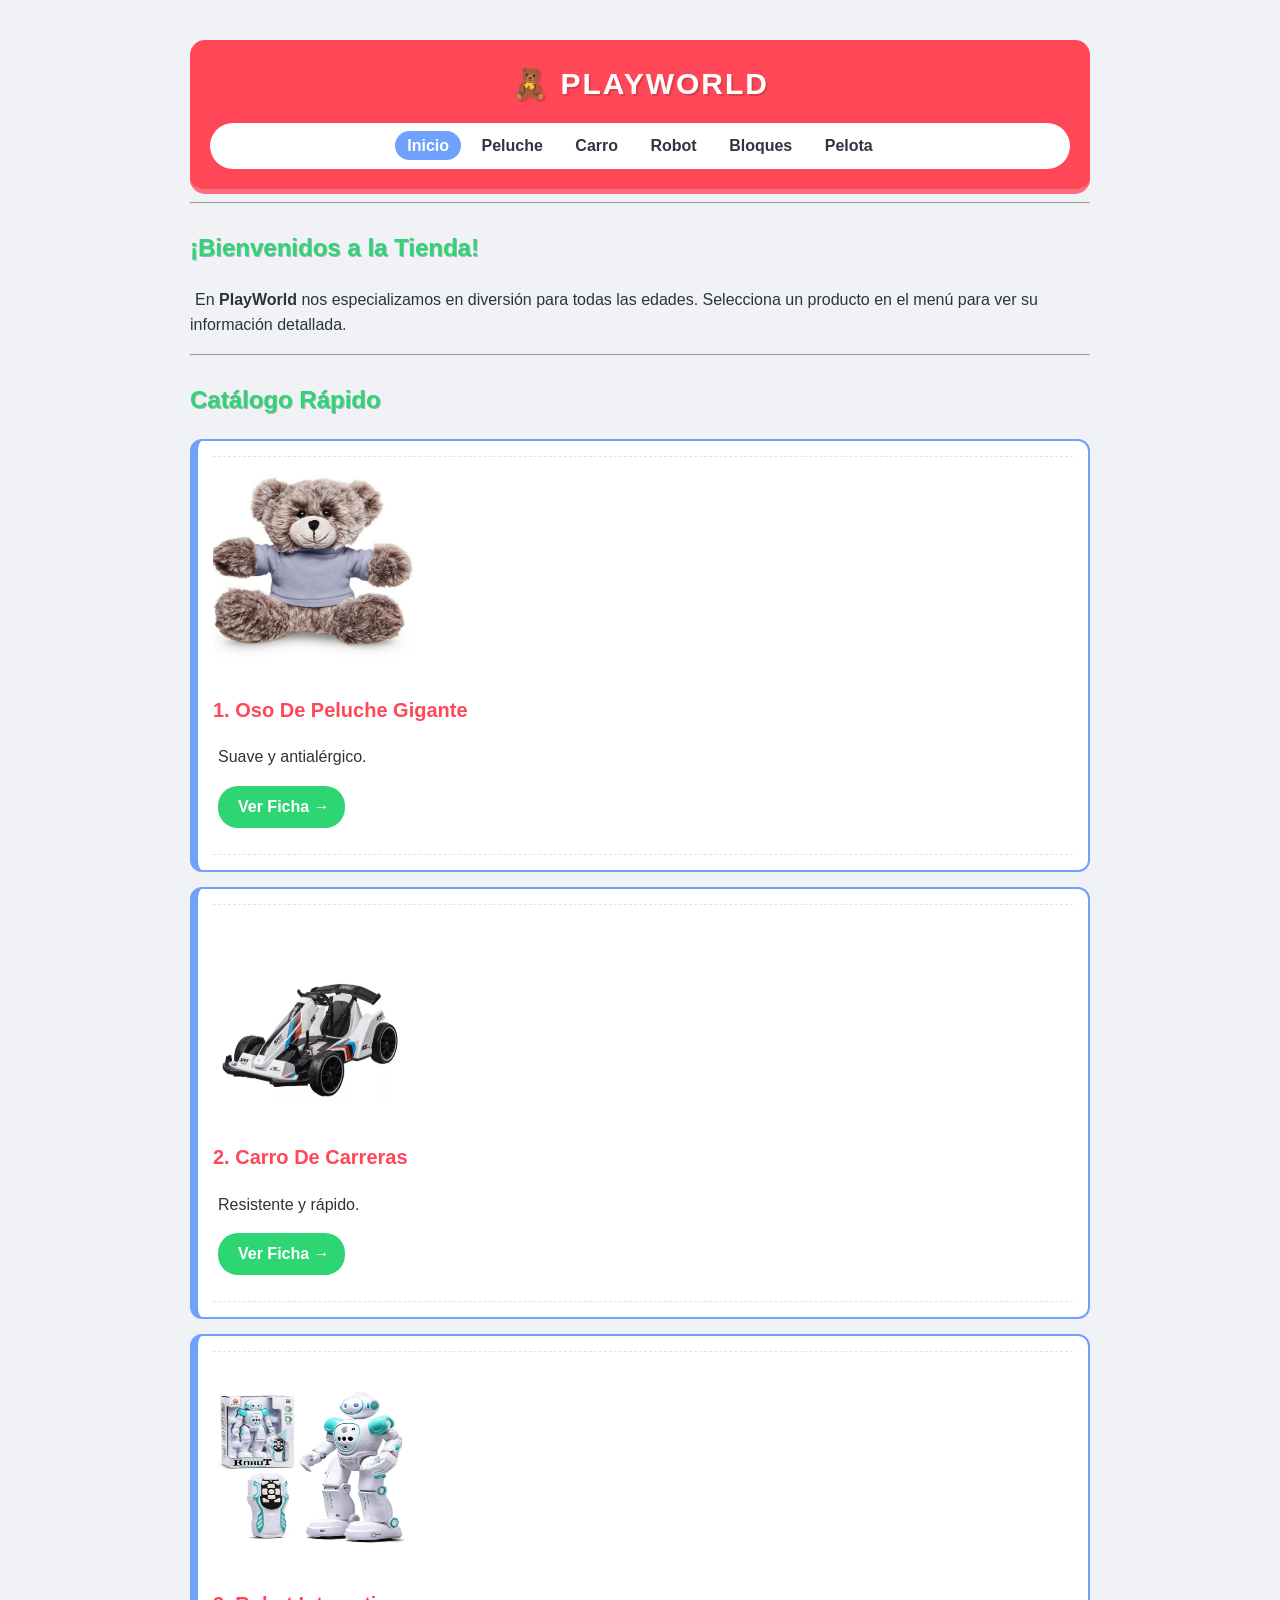
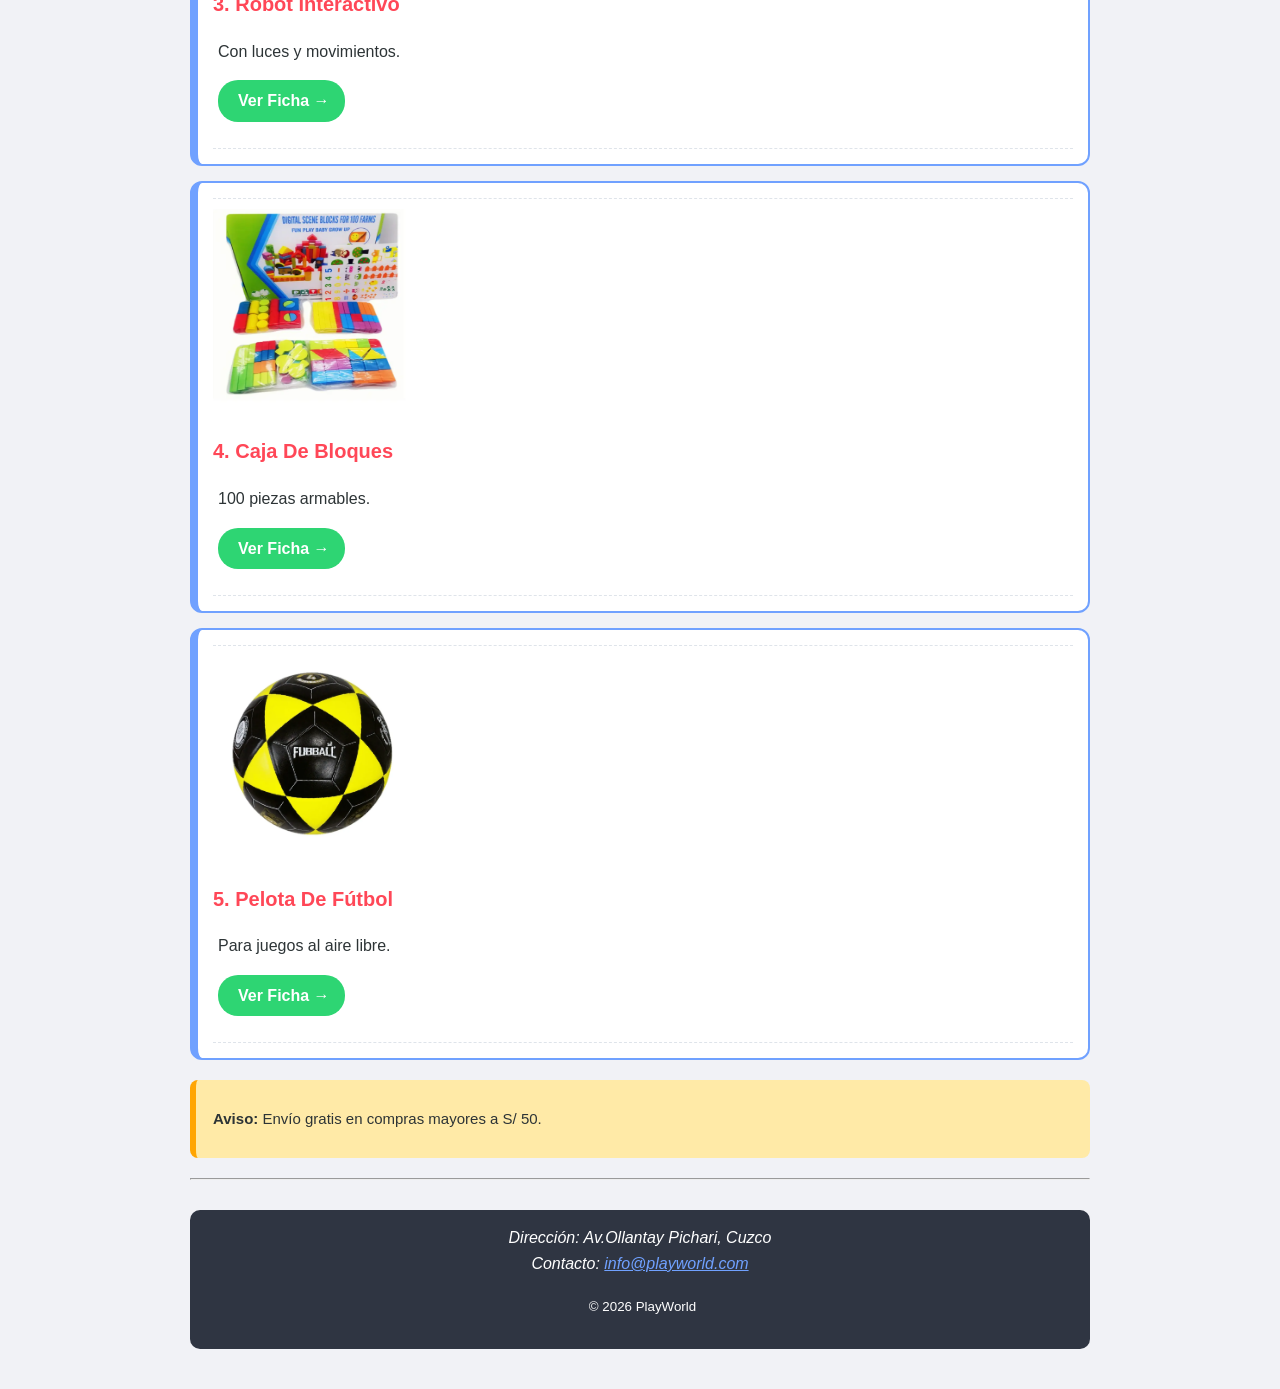
==== index.html @ b4b3770b "Add files via upload" ====
<!DOCTYPE html>
<html lang="es">
<head>
    <meta charset="UTF-8">
    <title>Inicio - PlayWorld </title>
    <link rel="stylesheet" href="p.css">
</head>
<body>

    <header>
        <h1>🧸 PlayWorld</h1>
        <nav>
            <a href="index.html" class="activo">Inicio</a>
            <a href="producto1.html">Peluche</a>
            <a href="producto2.html">Carro</a>
            <a href="producto3.html">Robot</a>
            <a href="producto4.html">Bloques</a>
            <a href="producto5.html">Pelota</a>
        </nav>
    </header>

    <hr>

    <section>
        <h2>¡Bienvenidos a la Tienda!</h2>
        <p>
            En <strong>PlayWorld</strong> nos especializamos en diversión para todas las edades. Selecciona un producto en el menú para ver su información detallada.
        </p>
    </section>

    <hr>

    <section>
        <h2>Catálogo Rápido</h2>

        <article>
            <div>
                <img src="peluche.jpg.png" alt="Oso de Peluche" width="200" height="200">
                <h3><span>1. Oso de Peluche Gigante</span></h3>
                <p>Suave y antialérgico.</p>
                <p><a href="producto1.html" class="btn-ver">Ver Ficha →</a></p>
            </div>
        </article>

        <article>
            <div>
                <img src="carro.jpg.png" alt="Carro de Carreras" width="200" height="200">
                <h3><span>2. Carro de Carreras</span></h3>
                <p>Resistente y rápido.</p>
                <p><a href="producto2.html" class="btn-ver">Ver Ficha →</a></p>
            </div>
        </article>

        <article>
            <div>
                <img src="robot.jpg.png" alt="Robot" width="200" height="200">
                <h3><span>3. Robot Interactivo</span></h3>
                <p>Con luces y movimientos.</p>
                <p><a href="producto3.html" class="btn-ver">Ver Ficha →</a></p>
            </div>
        </article>

        <article>
            <div>
                <img src="bloques.jpg.png" alt="Bloques" width="200" height="200">
                <h3><span>4. Caja de Bloques</span></h3>
                <p>100 piezas armables.</p>
                <p><a href="producto4.html" class="btn-ver">Ver Ficha →</a></p>
            </div>
        </article>

        <article>
            <div>
                <img src="pelota.jpg.png" alt="Pelota" width="200" height="200">
                <h3><span>5. Pelota de Fútbol</span></h3>
                <p>Para juegos al aire libre.</p>
                <p><a href="producto5.html" class="btn-ver">Ver Ficha →</a></p>
            </div>
        </article>
    </section>

    <aside>
        <p><strong>Aviso:</strong> Envío gratis en compras mayores a S/ 50.</p>
    </aside>

    <hr>

    <footer>
        <address>
            Dirección: Av.Ollantay Pichari, Cuzco<br>
            Contacto: <a href="mailto:info@playworld.com">info@playworld.com</a>
        </address>
        <p><small>&copy; 2026 PlayWorld</small></p>
    </footer>

</body>
</html>
---- p.css ----
/* Configuración general */
body {
    font-family: 'Segoe UI', Tahoma, Geneva, Verdana, sans-serif;
    font-size: 16px;
    line-height: 1.6;
    color: #2d3436;
    background-color: #f1f2f6;
    max-width: 900px;
    margin: 20px auto;
    padding: 20px;
}

/* Encabezado */
header {
    background-color: #ff4757;
    color: white;
    text-align: center;
    padding: 20px;
    border-radius: 15px;
    border-bottom: 5px solid #ff6b81;
}

h1 {
    margin: 0;
    font-size: 30px;
    text-transform: uppercase;
    text-shadow: 2px 2px 0px #00000022;
    letter-spacing: 2px;
}

/* Menú */
nav {
    margin-top: 15px;
    background: #ffffff;
    padding: 10px;
    border-radius: 25px;
}

nav a {
    color: #2f3542;
    text-decoration: none;
    font-weight: bold;
    padding: 6px 12px;
    margin: 0 2px;
    border-radius: 15px;
}

nav a:hover, nav a.activo {
    background-color: #70a1ff;
    color: white;
}

/* Títulos */
h2 {
    color: #2ed573;
    text-shadow: 1px 1px #a4b0be;
    margin-top: 25px;
}

/* Estilos de tarjetas y secciones variadas */
article {
    background-color: #ffffff;
    border: 2px solid #70a1ff;
    border-radius: 12px;
    padding: 15px;
    margin: 15px 0;
    border-left: 8px solid #70a1ff;
}

article div {
    border-top: 1px dashed #dfe4ea;
    border-bottom: 1px dashed #dfe4ea;
    padding: 10px 0;
}

h3 span {
    text-transform: capitalize;
    color: #ff4757;
    font-size: 20px;
}

p {
    text-indent: 5px;
}

/* Botones */
.btn-ver {
    display: inline-block;
    background-color: #2ed573;
    color: white !important;
    padding: 8px 15px;
    text-decoration: none;
    border-radius: 20px;
    font-weight: bold;
}

.btn-ver:hover {
    background-color: #26af5f;
}

/* Avisos laterales */
aside {
    border-left: 6px solid #ffa502;
    background-color: #ffeaa7;
    padding: 12px;
    border-radius: 8px;
    margin: 20px 0;
    font-size: 15px;
}

/* Tablas para productos técnicos */
table {
    width: 100%;
    border-collapse: collapse;
    margin-top: 10px;
}

table, th, td {
    border: 1px solid #70a1ff;
}

th, td {
    padding: 8px;
    text-align: left;
}

th {
    background-color: #70a1ff;
    color: white;
}

/* Footer */
footer {
    text-align: center;
    background-color: #2f3542;
    color: white;
    padding: 15px;
    border-radius: 10px;
    margin-top: 30px;
}

footer a {
    color: #70a1ff;
}
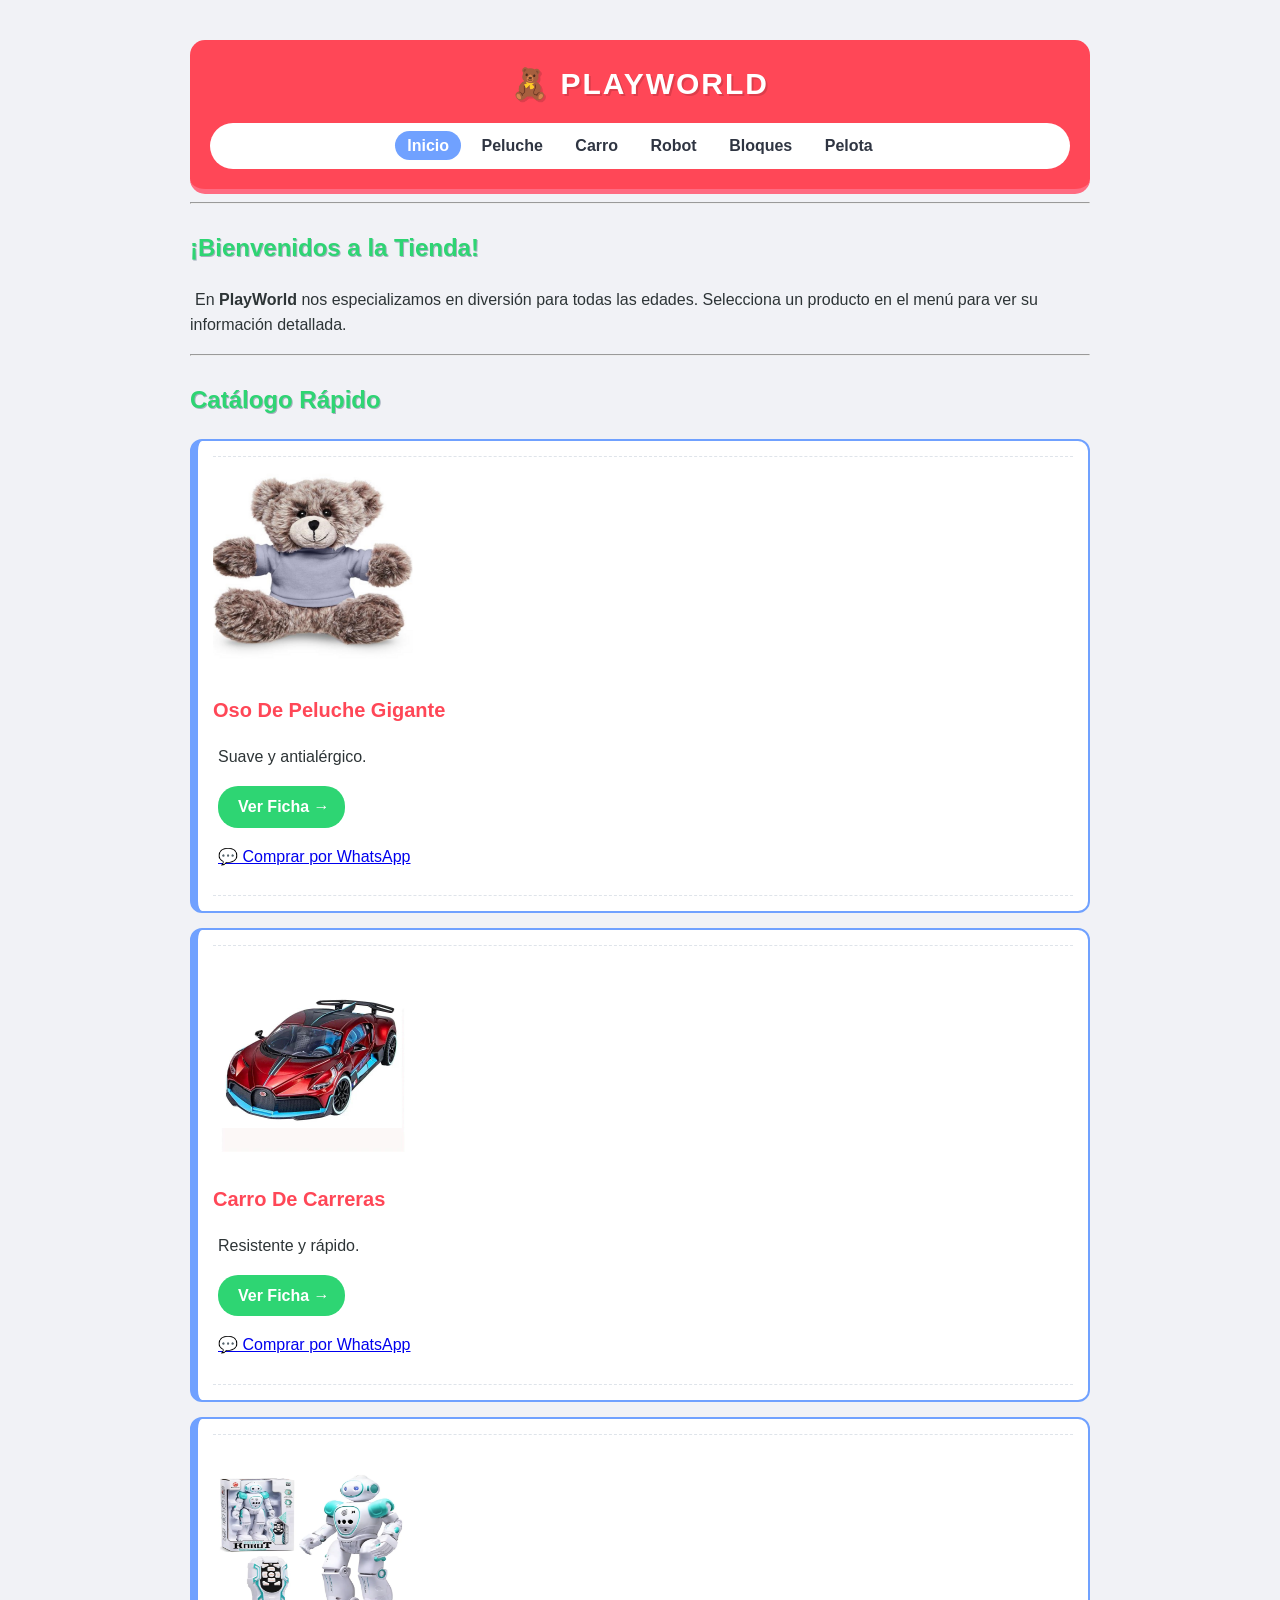
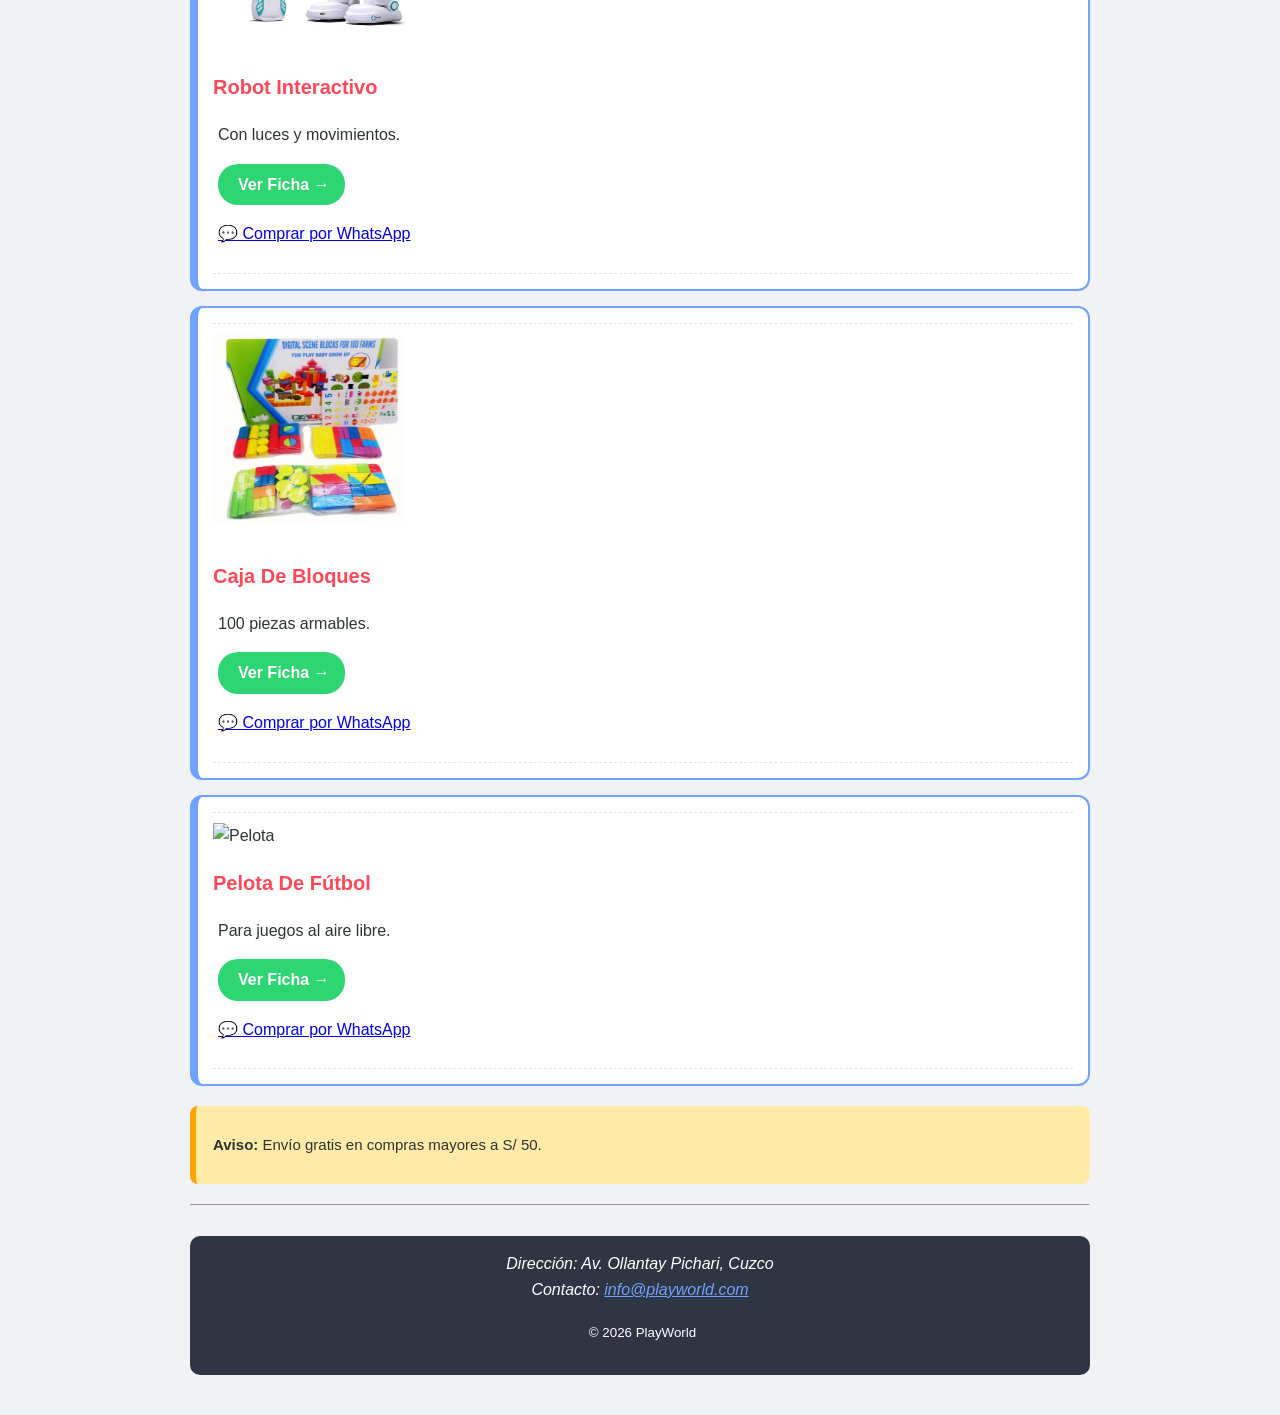
==== commit 1b01115c: "Add files via upload" ====
--- a/index.html
+++ b/index.html
@@ -2,7 +2,7 @@
 <html lang="es">
 <head>
     <meta charset="UTF-8">
-    <title>Inicio - PlayWorld </title>
+    <title>Inicio - PlayWorld</title>
     <link rel="stylesheet" href="p.css">
 </head>
 <body>
@@ -11,11 +11,11 @@
         <h1>🧸 PlayWorld</h1>
         <nav>
             <a href="index.html" class="activo">Inicio</a>
-            <a href="producto1.html">Peluche</a>
-            <a href="producto2.html">Carro</a>
-            <a href="producto3.html">Robot</a>
-            <a href="producto4.html">Bloques</a>
-            <a href="producto5.html">Pelota</a>
+            <a href="peluche.html">Peluche</a>
+            <a href="carro.html">Carro</a>
+            <a href="robot.html">Robot</a>
+            <a href="bloques.html">Bloques</a>
+            <a href="pelota.html">Pelota</a>
         </nav>
     </header>
 
@@ -36,45 +36,85 @@
         <article>
             <div>
                 <img src="peluche.jpg.png" alt="Oso de Peluche" width="200" height="200">
-                <h3><span>1. Oso de Peluche Gigante</span></h3>
+                <h3><span>Oso de Peluche Gigante</span></h3>
                 <p>Suave y antialérgico.</p>
-                <p><a href="producto1.html" class="btn-ver">Ver Ficha →</a></p>
+                <p><a href="peluche.html" class="btn-ver">Ver Ficha →</a></p>
+                <p>
+                    <a href="https://wa.me/51940044156?text=Hola%2C%20quiero%20comprar%20el%20Oso%20de%20Peluche%20Gigante"
+                       class="btn-whatsapp"
+                       target="_blank"
+                       rel="noopener noreferrer">
+                       💬 Comprar por WhatsApp
+                    </a>
+                </p>
             </div>
         </article>
 
         <article>
             <div>
                 <img src="carro.jpg.png" alt="Carro de Carreras" width="200" height="200">
-                <h3><span>2. Carro de Carreras</span></h3>
+                <h3><span>Carro de Carreras</span></h3>
                 <p>Resistente y rápido.</p>
-                <p><a href="producto2.html" class="btn-ver">Ver Ficha →</a></p>
+                <p><a href="carro.html" class="btn-ver">Ver Ficha →</a></p>
+                <p>
+                    <a href="https://wa.me/51940044156?text=Hola%2C%20quiero%20comprar%20el%20Carro%20de%20Carreras"
+                       class="btn-whatsapp"
+                       target="_blank"
+                       rel="noopener noreferrer">
+                       💬 Comprar por WhatsApp
+                    </a>
+                </p>
             </div>
         </article>
 
         <article>
             <div>
-                <img src="robot.jpg.png" alt="Robot" width="200" height="200">
-                <h3><span>3. Robot Interactivo</span></h3>
+                <img src="robot1.png" alt="Robot" width="200" height="200">
+                <h3><span>Robot Interactivo</span></h3>
                 <p>Con luces y movimientos.</p>
-                <p><a href="producto3.html" class="btn-ver">Ver Ficha →</a></p>
+                <p><a href="robot.html" class="btn-ver">Ver Ficha →</a></p>
+                <p>
+                    <a href="https://wa.me/51940044156?text=Hola%2C%20quiero%20comprar%20el%20Robot%20Interactivo"
+                       class="btn-whatsapp"
+                       target="_blank"
+                       rel="noopener noreferrer">
+                       💬 Comprar por WhatsApp
+                    </a>
+                </p>
             </div>
         </article>
 
         <article>
             <div>
                 <img src="bloques.jpg.png" alt="Bloques" width="200" height="200">
-                <h3><span>4. Caja de Bloques</span></h3>
+                <h3><span>Caja de Bloques</span></h3>
                 <p>100 piezas armables.</p>
-                <p><a href="producto4.html" class="btn-ver">Ver Ficha →</a></p>
+                <p><a href="bloques.html" class="btn-ver">Ver Ficha →</a></p>
+                <p>
+                    <a href="https://wa.me/51940044156?text=Hola%2C%20quiero%20comprar%20la%20Caja%20de%20Bloques"
+                       class="btn-whatsapp"
+                       target="_blank"
+                       rel="noopener noreferrer">
+                       💬 Comprar por WhatsApp
+                    </a>
+                </p>
             </div>
         </article>
 
         <article>
             <div>
-                <img src="pelota.jpg.png" alt="Pelota" width="200" height="200">
-                <h3><span>5. Pelota de Fútbol</span></h3>
+                <img src="pelota.png" alt="Pelota" width="200" height="200">
+                <h3><span>Pelota de Fútbol</span></h3>
                 <p>Para juegos al aire libre.</p>
-                <p><a href="producto5.html" class="btn-ver">Ver Ficha →</a></p>
+                <p><a href="pelota.html" class="btn-ver">Ver Ficha →</a></p>
+                <p>
+                    <a href="https://wa.me/51940044156?text=Hola%2C%20quiero%20comprar%20la%20Pelota%20de%20F%C3%BAtbol"
+                       class="btn-whatsapp"
+                       target="_blank"
+                       rel="noopener noreferrer">
+                       💬 Comprar por WhatsApp
+                    </a>
+                </p>
             </div>
         </article>
     </section>
@@ -87,7 +127,7 @@
 
     <footer>
         <address>
-            Dirección: Av.Ollantay Pichari, Cuzco<br>
+            Dirección: Av. Ollantay Pichari, Cuzco<br>
             Contacto: <a href="mailto:info@playworld.com">info@playworld.com</a>
         </address>
         <p><small>&copy; 2026 PlayWorld</small></p>
